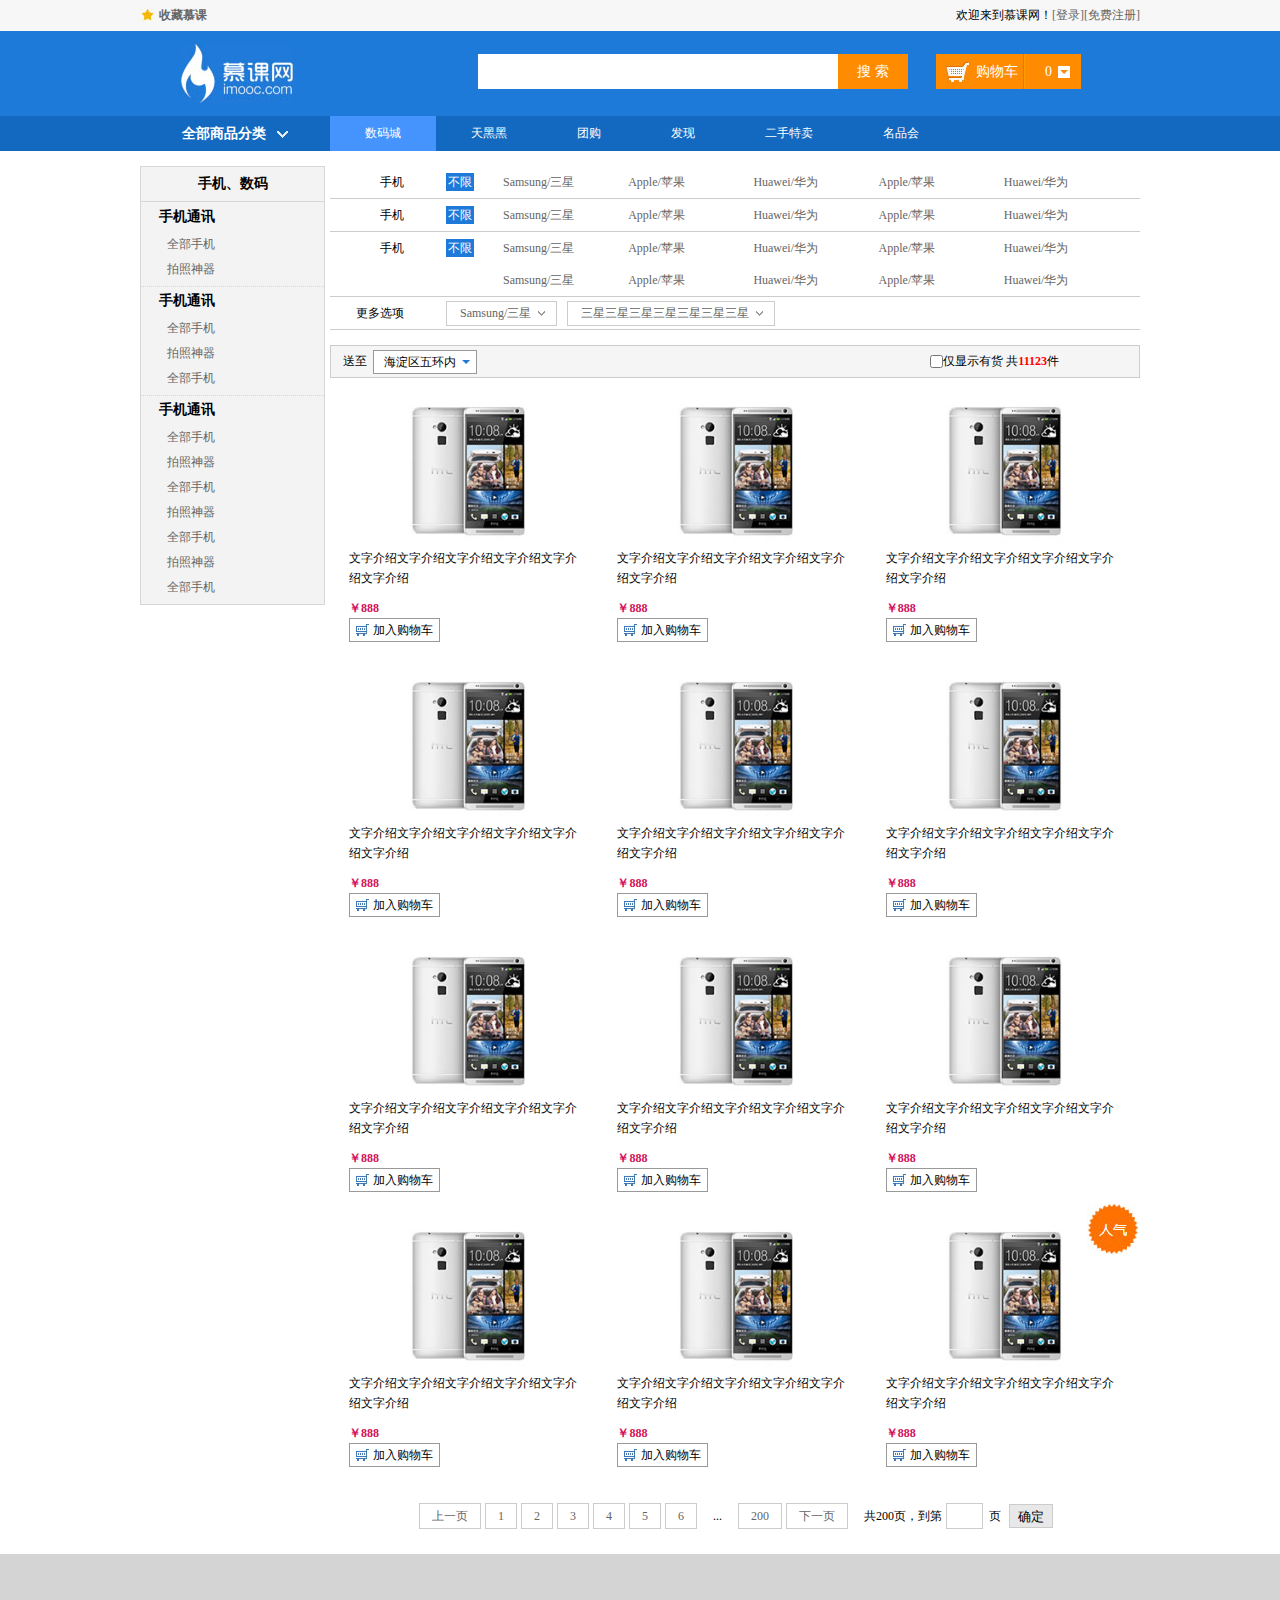
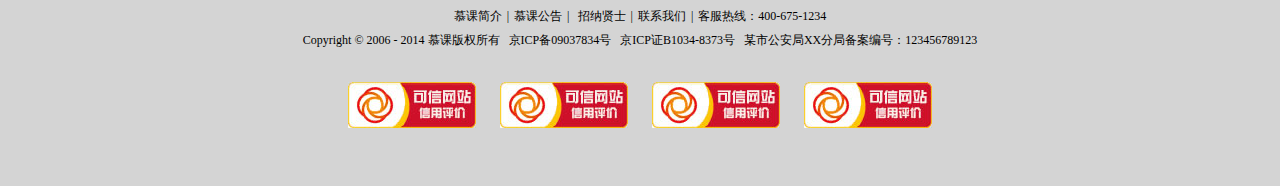
==== choose.html @ cde4eac7 "add first" ====
<!doctype html>
<html>
<head>
<meta charset="utf-8">
<title>筛选页</title>
<link type="text/css" rel="stylesheet" href="style/reset.css">
<link type="text/css" rel="stylesheet" href="style/main.css">
<!--[if IE 6]>
<script type="text/javascript" src="js/DD_belatedPNG_0.0.8a-min.js"></script>
<script type="text/javascript" src="js/ie6Fixpng.js"></script>
<![endif]-->
</head>

<body>
<div class="headerBar">
	<div class="topBar">
		<div class="comWidth">
			<div class="leftArea">
				<a href="#" class="collection">收藏慕课</a>
			</div>
			<div class="rightArea">
				欢迎来到慕课网！<a href="#">[登录]</a><a href="#">[免费注册]</a>
			</div>
		</div>
	</div>
	<div class="logoBar">
		<div class="comWidth">
			<div class="logo fl">
				<a href="#"><img src="images/logo.jpg" alt="慕课网"></a>
			</div>
			<div class="search_box fl">
				<input type="text" class="search_text fl">
				<input type="button" value="搜 索" class="search_btn fr">
			</div>
			<div class="shopCar fr">
				<span class="shopText fl">购物车</span>
				<span class="shopNum fl">0</span>
			</div>
		</div>
	</div>
	<div class="navBox">
		<div class="comWidth clearfix">
			<div class="shopClass fl">
				<h3>全部商品分类<i class="shopClass_icon"></i></h3>
				<div class="shopClass_show hide">
					<dl class="shopClass_item">
						<dt><a href="#" class="b">手机</a> <a href="#" class="b">数码</a> <a href="#" class="aLink">合约机</a></dt>
						<dd><a href="#">荣耀3X</a> <a href="#">单反</a> <a href="#">智能设备</a></dd>
					</dl>
					<dl class="shopClass_item">
						<dt><a href="#" class="b">手机</a> <a href="#" class="b">数码</a> <a href="#" class="aLink">合约机</a></dt>
						<dd><a href="#">荣耀3X</a> <a href="#">单反</a> <a href="#">智能设备</a></dd>
					</dl>
					<dl class="shopClass_item">
						<dt><a href="#" class="b">手机</a> <a href="#" class="b">数码</a> <a href="#" class="aLink">合约机</a></dt>
						<dd><a href="#">荣耀3X</a> <a href="#">单反</a> <a href="#">智能设备</a></dd>
					</dl>
					<dl class="shopClass_item">
						<dt><a href="#" class="b">手机</a> <a href="#" class="b">数码</a> <a href="#" class="aLink">合约机</a></dt>
						<dd><a href="#">荣耀3X</a> <a href="#">单反</a> <a href="#">智能设备</a></dd>
					</dl>
					<dl class="shopClass_item">
						<dt><a href="#" class="b">手机</a> <a href="#" class="b">数码</a> <a href="#" class="aLink">合约机</a></dt>
						<dd><a href="#">荣耀3X</a> <a href="#">单反</a> <a href="#">智能设备</a></dd>
					</dl>
				</div>
				<div class="shopClass_list hide">
					<div class="shopClass_cont">
						<dl class="shopList_item">
							<dt>电脑装机</dt>
							<dd>
								<a href="#">文字啊</a><a href="#">文字字啊</a><a href="#">文字字字啊</a><a href="#">文字啊</a><a href="#">文字</a><a href="#">文字啊</a>
							</dd>
						</dl>
						<dl class="shopList_item">
							<dt>电脑装机</dt>
							<dd>
								<a href="#">文字啊</a><a href="#">文字字啊</a><a href="#">文字字字啊</a><a href="#">文字啊</a><a href="#">文字</a><a href="#">文字啊</a><a href="#">文字啊</a><a href="#">文字字啊</a><a href="#">文字字字啊</a><a href="#">文字啊</a><a href="#">文字</a><a href="#">文字啊</a><a href="#">文字啊</a>
							</dd>
						</dl>
						<dl class="shopList_item">
							<dt>电脑装机</dt>
							<dd>
								<a href="#">文字啊</a><a href="#">文字字啊</a><a href="#">文字字字啊</a><a href="#">文字啊</a><a href="#">文字</a><a href="#">文字啊</a><a href="#">文字啊</a><a href="#">文字字啊</a><a href="#">文字字字啊</a><a href="#">文字啊</a><a href="#">文字</a><a href="#">文字啊</a><a href="#">文字啊</a>
							</dd>
						</dl>
						<dl class="shopList_item">
							<dt>电脑装机</dt>
							<dd>
								<a href="#">文字啊</a><a href="#">文字字啊</a><a href="#">文字字字啊</a><a href="#">文字啊</a><a href="#">文字</a><a href="#">文字啊</a><a href="#">文字啊</a><a href="#">文字字啊</a><a href="#">文字字字啊</a><a href="#">文字啊</a><a href="#">文字</a><a href="#">文字啊</a><a href="#">文字啊</a>
							</dd>
						</dl>
						<dl class="shopList_item">
							<dt>电脑装机</dt>
							<dd>
								<a href="#">文字啊</a><a href="#">文字字啊</a><a href="#">文字字字啊</a><a href="#">文字啊</a><a href="#">文字</a><a href="#">文字啊</a><a href="#">文字啊</a><a href="#">文字字啊</a><a href="#">文字字字啊</a><a href="#">文字啊</a><a href="#">文字</a><a href="#">文字啊</a><a href="#">文字啊</a>
							</dd>
						</dl>
						<div class="shopList_links">
							<a href="#">文字测试内容等等<span></span></a><a href="#">文字容等等<span></span></a>
						</div>
					</div>
				</div>
			</div>
			<ul class="nav fl">
				<li><a href="#" class="active">数码城</a></li>
				<li><a href="#">天黑黑</a></li>
				<li><a href="#">团购</a></li>
				<li><a href="#">发现</a></li>
				<li><a href="#">二手特卖</a></li>
				<li><a href="#">名品会</a></li>
			</ul>
		</div>
	</div>
</div>
<div class="hr_15"></div>
<div class="comWidth clearfix products">
	<div class="leftArea">
		<div class="leftNav vertical">
			<h3 class="nav_title">手机、数码</h3>
			<div class="nav_cont">
				<h3>手机通讯</h3>
				<ul class="navCont_list clearfix">
					<li><a href="#">全部手机</a></li>
					<li><a href="#">拍照神器</a></li>
				</ul>
			</div>
			<div class="nav_cont">
				<h3>手机通讯</h3>
				<ul class="navCont_list clearfix">
					<li><a href="#">全部手机</a></li>
					<li><a href="#">拍照神器</a></li>
					<li><a href="#">全部手机</a></li>
				</ul>
			</div>
			<div class="nav_cont">
				<h3>手机通讯</h3>
				<ul class="navCont_list clearfix">
					<li><a href="#">全部手机</a></li>
					<li><a href="#">拍照神器</a></li>
					<li><a href="#">全部手机</a></li>
					<li><a href="#">拍照神器</a></li>
					<li><a href="#">全部手机</a></li>
					<li><a href="#">拍照神器</a></li>
					<li><a href="#">全部手机</a></li>
				</ul>
			</div>
		</div>
	</div>
	<div class="rightArea">
		<div class="screening_box">
			<dl class="screening clearfix">
				<dt>手机</dt>
				<dd class="limit"><a href="#" class="active">不限</a></dd>
				<dd class="screening_list">
					<ul class="clearfix">
						<li><a href="#">Samsung/三星</a></li>
						<li><a href="#">Apple/苹果</a></li>
						<li><a href="#">Huawei/华为</a></li>
						<li><a href="#">Apple/苹果</a></li>
						<li><a href="#">Huawei/华为</a></li>
					</ul>
				</dd>
			</dl>
			<dl class="screening clearfix">
				<dt>手机</dt>
				<dd class="limit"><a href="#" class="active">不限</a></dd>
				<dd class="screening_list">
					<ul class="clearfix">
						<li><a href="#">Samsung/三星</a></li>
						<li><a href="#">Apple/苹果</a></li>
						<li><a href="#">Huawei/华为</a></li>
						<li><a href="#">Apple/苹果</a></li>
						<li><a href="#">Huawei/华为</a></li>
					</ul>
				</dd>
			</dl>
			<dl class="screening clearfix">
				<dt>手机</dt>
				<dd class="limit"><a href="#" class="active">不限</a></dd>
				<dd class="screening_list">
					<ul class="clearfix">
						<li><a href="#">Samsung/三星</a></li>
						<li><a href="#">Apple/苹果</a></li>
						<li><a href="#">Huawei/华为</a></li>
						<li><a href="#">Apple/苹果</a></li>
						<li><a href="#">Huawei/华为</a></li>
						<li><a href="#">Samsung/三星</a></li>
						<li><a href="#">Apple/苹果</a></li>
						<li><a href="#">Huawei/华为</a></li>
						<li><a href="#">Apple/苹果</a></li>
						<li><a href="#">Huawei/华为</a></li>
					</ul>
				</dd>
			</dl>
			<dl class="screening clearfix">
				<dt>更多选项</dt>
				<dd class="screening_list">
					<div class="screen_more">
						<a href="#">Samsung/三星</a>
					</div>
					<div class="screen_more">
						<a href="#">三星三星三星三星三星三星三星</a>
					</div>
				</dd>
			</dl>
		</div>
		<div class="hr_15"></div>
		<div class="addInfo">
			<div class="address">
				<span class="add_text">送至</span>
				<div class="select">
					<h3>海淀区五环内</h3><span></span>
					<ul class="show_select">
						<li>上帝</li>
						<li>五道口</li>
						<li>上帝</li>
					</ul>
				</div>
			</div>
			<div class="fr screen_text">
				<span class="check">
					<input type="checkbox" id="check"><label for="check">仅显示有货</label>
				</span>
				<span class="shop_number">
					共<em>11123</em>件
				</span>
			</div>
		</div>
		<div class="products_list screening_list_more clearfix">
			<div class="item">
				<div class="item_cont">
					<div class="img_item">
						<a href="#"><img src="images/shopImg.jpg" alt=""></a>
					</div>
					<p><a href="#">文字介绍文字介绍文字介绍文字介绍文字介绍文字介绍</a></p>
					<p class="money">￥888</p>
					<p><a href="#" class="addCar">加入购物车</a></p>
				</div>
			</div>
			<div class="item">
				<div class="item_cont">
					<div class="img_item">
						<a href="#"><img src="images/shopImg.jpg" alt=""></a>
					</div>
					<p><a href="#">文字介绍文字介绍文字介绍文字介绍文字介绍文字介绍</a></p>
					<p class="money">￥888</p>
					<p><a href="#" class="addCar">加入购物车</a></p>
				</div>
			</div>
			<div class="item">
				<div class="item_cont">
					<div class="img_item">
						<a href="#"><img src="images/shopImg.jpg" alt=""></a>
					</div>
					<p><a href="#">文字介绍文字介绍文字介绍文字介绍文字介绍文字介绍</a></p>
					<p class="money">￥888</p>
					<p><a href="#" class="addCar">加入购物车</a></p>
				</div>
			</div>
			<div class="item">
				<div class="item_cont">
					<div class="img_item">
						<a href="#"><img src="images/shopImg.jpg" alt=""></a>
					</div>
					<p><a href="#">文字介绍文字介绍文字介绍文字介绍文字介绍文字介绍</a></p>
					<p class="money">￥888</p>
					<p><a href="#" class="addCar">加入购物车</a></p>
				</div>
			</div>
			<div class="item">
				<div class="item_cont">
					<div class="img_item">
						<a href="#"><img src="images/shopImg.jpg" alt=""></a>
					</div>
					<p><a href="#">文字介绍文字介绍文字介绍文字介绍文字介绍文字介绍</a></p>
					<p class="money">￥888</p>
					<p><a href="#" class="addCar">加入购物车</a></p>
				</div>
			</div>
			<div class="item">
				<div class="item_cont">
					<div class="img_item">
						<a href="#"><img src="images/shopImg.jpg" alt=""></a>
					</div>
					<p><a href="#">文字介绍文字介绍文字介绍文字介绍文字介绍文字介绍</a></p>
					<p class="money">￥888</p>
					<p><a href="#" class="addCar">加入购物车</a></p>
				</div>
			</div>
			<div class="item">
				<div class="item_cont">
					<div class="img_item">
						<a href="#"><img src="images/shopImg.jpg" alt=""></a>
					</div>
					<p><a href="#">文字介绍文字介绍文字介绍文字介绍文字介绍文字介绍</a></p>
					<p class="money">￥888</p>
					<p><a href="#" class="addCar">加入购物车</a></p>
				</div>
			</div>
			<div class="item">
				<div class="item_cont">
					<div class="img_item">
						<a href="#"><img src="images/shopImg.jpg" alt=""></a>
					</div>
					<p><a href="#">文字介绍文字介绍文字介绍文字介绍文字介绍文字介绍</a></p>
					<p class="money">￥888</p>
					<p><a href="#" class="addCar">加入购物车</a></p>
				</div>
			</div>
			<div class="item">
				<div class="item_cont">
					<div class="img_item">
						<a href="#"><img src="images/shopImg.jpg" alt=""></a>
					</div>
					<p><a href="#">文字介绍文字介绍文字介绍文字介绍文字介绍文字介绍</a></p>
					<p class="money">￥888</p>
					<p><a href="#" class="addCar">加入购物车</a></p>
				</div>
			</div>
			<div class="item">
				<div class="item_cont">
					<div class="img_item">
						<a href="#"><img src="images/shopImg.jpg" alt=""></a>
					</div>
					<p><a href="#">文字介绍文字介绍文字介绍文字介绍文字介绍文字介绍</a></p>
					<p class="money">￥888</p>
					<p><a href="#" class="addCar">加入购物车</a></p>
				</div>
			</div>
			<div class="item">
				<div class="item_cont">
					<div class="img_item">
						<a href="#"><img src="images/shopImg.jpg" alt=""></a>
					</div>
					<p><a href="#">文字介绍文字介绍文字介绍文字介绍文字介绍文字介绍</a></p>
					<p class="money">￥888</p>
					<p><a href="#" class="addCar">加入购物车</a></p>
				</div>
			</div>
			<div class="item">
				<div class="item_cont">
					<div class="img_item">
						<a href="#"><img src="images/shopImg.jpg" alt=""></a>
					</div>
					<p><a href="#">文字介绍文字介绍文字介绍文字介绍文字介绍文字介绍</a></p>
					<p class="money">￥888</p>
					<p><a href="#" class="addCar">加入购物车</a></p>
				</div>
				<div class="hot"></div>
			</div>
		</div>
		<div class="hr_25"></div>
		<div class="page">
			<a href="#">上一页</a><a href="#">1</a><a href="#">2</a><a href="#">3</a><a href="#">4</a><a href="#">5</a><a href="#">6</a><span class="hl">...</span><a href="#">200</a><a href="#">下一页</a><span class="morePage">共200页，到第</span><input type="text" class="pageNum"><span class="ye">页</span><input type="button" value="确定" class="page_btn">
		</div>
	</div>
</div>
<div class="hr_25"></div>
<div class="footer">
	<p><a href="#">慕课简介</a><i>|</i><a href="#">慕课公告</a><i>|</i> <a href="#">招纳贤士</a><i>|</i><a href="#">联系我们</a><i>|</i>客服热线：400-675-1234</p>
	<p>Copyright &copy; 2006 - 2014 慕课版权所有&nbsp;&nbsp;&nbsp;京ICP备09037834号&nbsp;&nbsp;&nbsp;京ICP证B1034-8373号&nbsp;&nbsp;&nbsp;某市公安局XX分局备案编号：123456789123</p>
	<p class="web"><a href="#"><img src="images/webLogo.jpg" alt="logo"></a><a href="#"><img src="images/webLogo.jpg" alt="logo"></a><a href="#"><img src="images/webLogo.jpg" alt="logo"></a><a href="#"><img src="images/webLogo.jpg" alt="logo"></a></p>
</div>
</body>
</html>
---- style/main.css ----
@charset "utf-8";

/* CSS Document */


/*公用*/

.comWidth {
    width: 1000px;
    margin-left: auto;
    margin-right: auto;
}

.leftArea {
    float: left;
}

.rightArea {
    float: right;
}

.hide {
    display: none;
}

.show {
    display: block;
}


/*topBar*/

.topBar {
    height: 31px;
    background-color: #F7F7F7;
    line-height: 31px;
}

.collection {
    background: url(../images/icon/collection.jpg) left center no-repeat;
    padding-left: 19px;
    font-weight: bold;
}

.topBar a:hover {
    color: red;
}


/*logo*/

.logoBar {
    height: 85px;
    background-color: #1D7AD9;
}

.logo {
    padding-left: 41px;
    padding-top: 13px;
}


/*search*/

.search_box {
    width: 430px;
    padding-top: 23px;
    padding-left: 185px;
}


/*.search_text{width:350px;height:14px; line-height:14px; padding:11px 5px 10px; background-color:#FFF;}
*/

.search_text {
    width: 350px;
    height: 35px;
    line-height: 35px\9;
    /*css hack  \9 代表所有的ie浏览器*/
    padding: 0 5px;
    background-color: #FFF;
}

.search_btn {
    width: 70px;
    height: 35px;
    font-size: 14px;
    font-family: "Microsoft YaHei", "微软雅黑";
    background-color: #FF8C00;
    color: #FFF;
}


/*购物车*/

.shopCar {
    width: 145px;
    height: 35px;
    background-color: #FF8C00;
    margin-top: 23px;
    font: 14px/35px "Microsoft YaHei", "微软雅黑";
    color: #FFF;
    margin-right: 59px;
    display: inline;
}

.shopText {
    /*font-size:14px; font-family:"Microsoft YaHei", "微软雅黑"; line-height:35px;*/
    height: 100%;
    width: 87px;
    border-right: #E27A00 solid 1px;
    background: url(../images/icon/shaoIcon.jpg) 10px center no-repeat;
    text-indent: 40px;
}
.shopText a{
	color: #fff;
}

.shopNum {
    width: 27px;
    height: 35px;
    border-left: #FF9C01 solid 1px;
    background: url(../images/icon/sj.jpg) 33px center no-repeat;
    text-align: right;
    padding-right: 29px;
}


/*导航*/

.navBox {
    height: 35px;
    background-color: #1369C0;
    color: #FFF;
}

.shopClass {
    width: 190px;
    position: relative;
}

.shopClass h3 {
    text-align: center;
    line-height: 35px;
}

.shopClass_icon {
    width: 11px;
    height: 7px;
    overflow: hidden;
    background-position: 0 -39px;
    display: inline-block;
    margin-left: 11px;
}

.nav,
.shopClass h3 {
    font-family: "Microsoft YaHei", "微软雅黑";
}

.nav {
    line-height: 35px;
}

.nav li {
    float: left;
}

.nav a {
    height: 35px;
    display: inline-block;
    padding: 0 35px;
    color: #FFF;
}

.nav .active {
    background-color: #4593FD;
}


/*商品弹出列表*/

.shopClass_show {
    background-color: #4593FD;
    position: absolute;
    left: 0;
    top: 35px;
    width: 100%;
    padding-bottom: 1px;
}

.shopClass_item {
    padding: 13px 10px;
    border-bottom: #3487F2 solid 1px;
    border-top: #5AA1FE solid 1px;
    line-height: 16px;
}

.shopClass_item dt {
    height: 21px;
    line-height: 1;
    overflow: hidden;
    background: url(../images/icon/shop_sj.jpg) right center no-repeat;
}

.shopClass_item .b {
    /*font-family:"Microsoft YaHei", "微软雅黑"; font-size:14px; font-weight:bold;*/
    font: 14px/1 "Microsoft YaHei", "微软雅黑";
}

.shopClass_item a {
    color: #FFF;
}

.shopClass_item a:hover {
    text-decoration: underline;
}

.shopClass_item .aLink {
    width: 48px;
    height: 20px;
    background: url(../images/icon/aLink_bg.png) left center no-repeat;
    display: inline-block;
    text-align: center;
    line-height: 20px;
    text-decoration: underline;
}


/*shopClass_item active 状态*/

.shopClass_active {
    background-color: #FFF;
    border-left: #4593FD solid 1px;
}

.shopClass_active dt {
    background: none;
}

.shopClass_active a {
    color: #000;
}

.shopClass_active .aLink {
    color: #FFF;
    text-decoration: none;
}


/*弹出的菜单*/

.shopClass_list {
    width: 568px;
    border: #CCC solid 1px;
    position: absolute;
    left: 190px;
    top: 35px;
}

.shopClass_cont {
    padding: 0 20px;
}

.shopList_item {
    padding: 10px 0;
    border-bottom: #CCC solid 1px;
}

.shopList_item dt {
    color: #4B87D9;
    line-height: 24px;
    font-weight: bold;
    height: 24px;
}

.shopList_item dd {
    padding-left: 68px;
    line-height: 24px;
    margin-top: -24px;
}

.shopList_item dd a {
    margin-right: 12px;
}

.shopList_links {
    padding: 15px 0;
}

.shopList_links a {
    color: #FFF;
    background-color: #2785E6;
    height: 26px;
    line-height: 26px;
    font-size: 12px;
    display: inline-block;
    padding: 0 14px 0 8px;
    margin-right: 10px;
}

.shopList_links span {
    width: 11px;
    height: 7px;
    background: url(../images/icon/shop_sj.jpg) left center no-repeat;
    display: inline-block;
    margin-left: 7px;
}


/*banner部分*/

.banner {
    margin-bottom: 15px;
}

.banner_bar {
    float: right;
    position: relative;
    overflow: hidden;
}

.imgBox {
    position: absolute;
    left: 0;
    top: 0;
}

.imgBox li {
    float: left;
}

.imgBox img {
    display: block;
}

.imgNum {
    position: absolute;
    left: 0;
    bottom: 15px;
    width: 100%;
    text-align: center;
}

.imgNum a {
    width: 20px;
    height: 5px;
    overflow: hidden;
    background-color: #FFF;
    display: inline-block;
    margin: 0 3px;
}

.imgNum .active {
    background-color: #FF7700;
}

.banner_big,
.banner_big img {
    width: 810px;
    height: 326px;
}

.banner_big .imgBox {
    width: 1620px;
    height: 326px;
}

.banner_sm,
.banner_sm img {
    width: 190px;
    height: 400px;
}

.banner_sm .imgBox {
    width: 380px;
    height: 400px;
}


/*商品标题*/

.shopTit {
    height: 44px;
    font-family: "Microsoft YaHei", "微软雅黑";
    line-height: 44px;
    margin-bottom: 15px;
}

.shopTit h3 {
    font-size: 24px;
    float: left;
    font-weight: normal;
    padding-left: 15px;
}

.icon {
    width: 44px;
    height: 44px;
    background: url(../images/icon/shopIcon.jpg) left top no-repeat;
    float: left;
}

.more {
    float: right;
    font-family: "宋体";
}

.more:hover {
    text-decoration: underline;
}


/*商品列表*/

.shopList .leftArea {
    width: 190px;
}

.shopList .rightArea {
    width: 808px;
    border: #999 solid 1px;
    border-bottom: #FF7201 solid 3px;
    height: 396px;
    overflow: hidden;
}


/*商品列表-右侧*/

.shopList {
    margin-bottom: 15px;
}

.shopList_top,
.shopList_sm {
    margin-right: -4px;
}

.shop_item {
    width: 202px;
    border-right: #999 solid 1px;
    border-bottom: #999 solid 1px;
    height: 279px;
    text-align: center;
    font-family: "Microsoft YaHei", "微软雅黑";
    float: left;
}

.shop_img {
    height: 218px;
}

.shop_img img {
    width: 100%;
    height: 218px;
    display: block;
}

.shop_item h3 {
    font-size: 16px;
}

.shop_item p {
    font-size: 14px;
    color: #FF7300;
    line-height: 21px;
}


/*商品列表-小*/

.shopItem_sm {
    width: 202px;
    border-right: #999 solid 1px;
    height: 110px;
    padding-top: 6px;
    float: left;
}

.shopItem_smImg {
    width: 95px;
    height: 95px;
    text-align: center;
    float: left;
}

.shopItem_smImg img {
    width: 95px;
    height: 95px;
}

.shopItem_text {
    padding-top: 28px;
    width: 100px;
    float: left;
}

.shopItem_text p {
    color: #FF7300;
}

.shopItem_text h3 {
    font-family: "Microsoft YaHei", "微软雅黑";
    font-size: 16px;
    font-weight: normal;
    color: #181818;
    line-height: 30px;
}


/*底部*/

.footer {
    text-align: center;
    background-color: #D4D4D4;
    line-height: 24px;
    padding: 50px 0;
}

.footer i {
    font-style: normal;
    margin: 0 5px;
}

.footer a {
    color: #000;
}

.footer a:hover {
    color: #F60;
}

.web {
    padding-top: 30px;
}

.web img {
    margin: 0 12px;
}

.hr_25 {
    height: 25px;
}

.hr_45 {
    height: 45px;
}

.hr_7 {
    height: 7px;
    overflow: hidden;
}

.hr_15 {
    height: 15px;
    overflow: hidden;
}


/*产品分类*/

.products .leftArea {
    width: 185px;
}

.products .rightArea {
    width: 810px;
}

.products .banner_bar {
    float: none;
}

.products .item {
    width: 25%;
    *width: 24.9%;
    margin-bottom: 10px;
}


/*产品分类导航*/

.leftNav {
    background-color: #F3F3F3;
    border: #D7D7D7 solid 1px;
}

.nav_title {
    height: 34px;
    line-height: 34px;
    font-size: 14px;
    border-bottom: #D7D7D7 solid 1px;
    text-align: center;
}

.nav_cont {
    padding: 0 18px 4px;
    /*上 左右 下*/
    border-bottom: #D7D7D7 1px dotted;
    margin-bottom: -1px;
}

.nav_cont h3 {
    font-size: 12px;
    height: 30px;
    line-height: 30px;
}

.navCont_list {
    line-height: 25px;
}

.navCont_list li {
    float: left;
    width: 50%;
}

.vertical li {
    width: auto;
    float: none;
    padding-left: 8px;
}

.vertical .nav_title,
.vertical .nav_cont h3 {
    font-family: "Microsoft YaHei", "微软雅黑";
    font-size: 14px;
}


/*标题*/

.products_title {
    height: 34px;
    border-bottom: #CCCCCC solid 2px;
}

.products_title h3 {
    width: 180px;
    border-bottom: #096DBA solid 2px;
    height: 34px;
    line-height: 34px;
    text-indent: 9px;
    margin-bottom: -2px;
    position: relative;
}


/*商品*/

.item {
    float: left;
    height: 265px;
    position: relative;
}

.item_cont {
    padding: 0 15px;
}

.img_item {
    height: 170px;
    text-align: center;
}

.img_item img {
    height: 170px;
}

.item p {
    line-height: 20px;
}

.item a {
    color: #000;
}

.item a:hover {
    text-decoration: underline;
}

.money {
    color: #D4105A;
    font-weight: bold;
    padding-top: 10px;
}

.stars {
    width: 13px;
    height: 12px;
    overflow: hidden;
    background-position: 0 0;
    display: inline-block;
    margin-right: 1px;
}

.hot {
    width: 52px;
    height: 52px;
    background-position: -35px 0;
    position: absolute;
    right: 0;
    top: 0;
}


/*筛选*/

.screening {
    border-bottom: #CCC solid 1px;
    font-family: Verdana;
}

.screening dt {
    line-height: 32px;
    width: 74px;
    text-align: right;
    float: left;
    margin-right: 42px;
}

.limit {
    width: 55px;
    float: left;
    line-height: 32px;
}

.screening .active {
    background-color: #1D7AD9;
    color: #FFF;
}

.screening a {
    padding: 2px;
}

.screening_list {
    line-height: 32px;
    width: 626px;
    float: left;
}

.screening_list li {
    width: 20%;
    float: left;
}

.screen_more {
    border: #CCC solid 1px;
    height: 23px;
    line-height: 23px;
    margin-top: 4px;
    float: left;
    padding-right: 11px;
    padding-left: 11px;
    margin-right: 10px;
}

.screen_more a {
    background: url(../images/icon/sj_grey.gif) right center no-repeat;
    padding-right: 14px;
}

.addInfo {
    height: 31px;
    border: #CCC solid 1px;
    background-color: #F5F5F5;
}

.address {
    float: left;
}

.add_text {
    float: left;
    line-height: 31px;
    padding-left: 12px;
    padding-right: 6px;
}

.addInfo .select {
    margin-top: 4px;
}

.screen_text {
    line-height: 31px;
    padding-right: 80px;
}

.check {
    position: relative;
    top: -1px;
    _top: 4px;
}

.shop_number {
    position: relative;
    _top: 4px;
}

.check input,
.check label {
    vertical-align: middle;
}

.shop_number em {
    color: #F00;
    font-style: normal;
    font-weight: bold;
}

.addCar {
    border: #999 solid 1px;
    height: 22px;
    line-height: 22px;
    display: inline-block;
    padding: 0 6px 0 23px;
    background: url(../images/icon/car.jpg) 6px center no-repeat;
}

.screening_list_more {
    padding-left: 0.5%;
}

.screening_list_more .item {
    width: 33.3%;
}


/*page*/

.page {
    text-align: center;
    position: relative;
    z-index: 2;
}

.page a {
    height: 24px;
    display: inline-block;
    line-height: 24px;
    border: #CCC solid 1px;
    padding: 0 12px;
    margin: 0 2px;
}

.page .hl {
    display: inline-block;
    padding: 0 12px;
    margin: 0 2px;
}

.morePage {
    padding-left: 14px;
    display: inline-block;
    height: 24px;
    line-height: 24px;
}

.pageNum {
    width: 29px;
    padding: 0 3px;
    border: #ccc solid 1px;
    height: 24px;
    line-height: 24px\9;
    text-align: center;
    margin-left: 4px;
}

.page_btn {
    width: 44px;
    height: 24px;
    line-height: 24px;
    background-color: #E8E8E8;
    border: #CCC solid 1px;
}

.ye {
    padding: 0 8px 0 6px;
}

.page a,
.page span,
.page input {
    vertical-align: middle;
    position: relative;
}


/*组件*/

.select {
    border: #999 solid 1px;
    height: 22px;
    line-height: 22px;
    float: left;
    background-color: #FFF;
    padding-left: 10px;
    padding-right: 20px;
    position: relative;
    z-index: 4;
}

.select h3 {
    font-size: 12px;
    font-weight: normal;
}

.select span {
    position: absolute;
    right: 0;
    top: 0;
    height: 100%;
    width: 20px;
    background: url(../images/icon/sj_blue.jpg) center center no-repeat;
}

.show_select {
    position: absolute;
    left: -1px;
    top: 22px;
    background-color: #FFF;
    width: 100%;
    border: #999 solid 1px;
    display: none;
}

.show_select li {
    padding-left: 10px;
}


/*商品介绍*/

.grey {
    background-color: #F0F0F0;
}


/*位置*/

.userPosition {
    font-size: 0;
    font-family: Verdana;
    margin-top: 25px;
    margin-bottom: 15px;
}

.userPosition em,
.userPosition span,
.userPosition strong,
.userPosition a {
    font-size: 12px;
}

.userPosition em {
    font-style: normal;
}

.userPosition a:hover {
    text-decoration: underline;
}

.description_info {
    background-color: #FFF;
}

.description {
    border: #CCC solid 1px;
}

.description .leftArea {
    width: 309px;
}

.description .rightArea {
    width: 688px;
    border-left: #CCC solid 1px;
}


/*图片展示*/

.description_imgs .big {
    height: 340px;
    text-align: center;
}

.des_smimg {
    padding-left: 1px;
    width: 265px;
    margin: 0 auto;
}

.des_smimg li {
    float: left;
    margin-left: -1px;
}

.des_smimg img {
    border: #CCC solid 1px;
}

.des_smimg .active {
    border-color: #317EE7;
    position: relative;
}

.des_content {
    padding: 10px;
}

.des_content_tit {
    font: bold 16px/22px "Microsoft YaHei", "微软雅黑";
    padding: 13px 25px;
}

.des_content .dl {
    margin-bottom: 8px;
}

.des_content .dt {
    width: 75px;
    float: left;
    position: relative;
    color: #666;
    text-indent: 17px;
    line-height: 25px;
}

.des_content .dd {
    padding-left: 75px;
    *padding-left: 0;
}

.des_money {
    font-size: 18px;
    color: #F30;
    font-family: Verdana;
}

.des_money em {
    font-style: normal;
    font-size: 12px;
}


/*换购*/

.hg {
    padding-top: 4px;
    display: inline-block;
}

.hg_icon {
    width: 55px;
    height: 18px;
    display: inline-block;
    background-position: 0 -101px;
    color: #FFF;
    font-style: normal;
    text-indent: 16px;
    line-height: 18px;
    margin-right: 10px;
    float: left;
}

.hg em {
    float: left;
    font-style: normal;
    line-height: 18px;
}


/*送货*/

.des_position {
    background-color: #F2F2F2;
    padding: 15px 0;
}

.theGoods {
    line-height: 24px;
    padding-left: 10px;
}

.des_content .colorSelect {
    line-height: 35px;
}

.des_item {
    color: #666;
    padding: 9px 10px;
    border: #CCC solid 1px;
    float: left;
    background-color: #FFF;
    margin-right: 10px;
}

.des_item_acitve {
    border-color: #317EE7;
    color: #333;
}

.des_item_sm {
    padding: 3px 7px;
    margin-bottom: 8px;
}

.des_content .des_select_more {
    line-height: 55px;
}


/*数量*/

.des_number {
    border: #B2B2B2 solid 1px;
    height: 32px;
    width: 82px;
    float: left;
}

.des_number div {
    height: 100%;
    float: left;
}

.reduction,
.plus {
    width: 15px;
    background: url(../images/icon/plus_bg.jpg) left top no-repeat;
    line-height: 32px;
    text-align: center;
    color: #333;
}

.reduction {
    border-right: #CCC solid 1px;
}

.plus {
    border-left: #CCC solid 1px;
}

.des_input {
    width: 42px;
    background: url(../images/icon/des_input_bg.jpg) left top no-repeat;
    padding: 0 4px;
    overflow: hidden;
}

.des_input input {
    width: 100%;
    height: 32px;
    line-height: 32px\9;
    text-align: center;
}

.xg {
    line-height: 32px;
    float: left;
    padding-left: 10px;
    font-weight: bold;
    color: #656565;
}

.xg em {
    color: #FB7700;
    font-style: normal;
}

.des_content .des_num {
    line-height: 32px;
}


/*已选择*/

.des_select {
    font-weight: bold;
    margin: 22px 0 12px;
    text-indent: 17px;
}

.des_select span {
    color: #0479C9;
}

.shop_buy {
    text-align: center;
}

.shopping_btn,
.buy_btn {
    display: inline-block;
    width: 184px;
    height: 48px;
    background: url(../images/icon/buy_btn.jpg) left top no-repeat;
}

.line {
    width: 1px;
    height: 90px;
    overflow: hidden;
    background-color: #CCC;
    display: inline-block;
    margin: 0 40px;
}

.line,
.shopping_btn,
.buy_btn {
    vertical-align: middle;
}

.notes {
    color: #CCC;
    text-indent: 17px;
}


/*产品介绍*/

.des_info .leftArea {
    width: 190px;
}

.des_info .rightArea {
    width: 790px;
}

.recommend {
    border: #CCC solid 1px;
    background-color: #FFF;
    padding-bottom: 15px;
}

.recommend .tit {
    height: 39px;
    border-bottom: solid 1px #ccc;
    line-height: 39px;
    text-indent: 15px;
    font-size: 14px;
    background-color: #F3F3F3;
}

.recommend .item {
    float: none;
    height: auto;
}

.recommend .money {
    padding-top: 0;
}


/*详细介绍*/

.des_infoContent {
    border: #CCC solid 1px;
    background-color: #FFF;
}

.des_tit {
    height: 39px;
    border-bottom: #CCC solid 1px;
    background: url(../images/icon/des_title.jpg) left top repeat-x;
}

.des_tit li {
    float: left;
    width: 50%;
    font: 14px/39px "宋体";
    text-align: center;
    border-left: solid 1px #ccc;
    margin-left: -1px;
}

.des_tit .active {
    background-color: #0479CA;
    font-weight: bold;
    color: #FFF;
    position: relative;
}

.des_tit span {
    background: url(../images/icon/des_title_icon.png) left center no-repeat;
    padding-left: 32px;
    display: inline-block;
    line-height: 39px;
}

.ad {
    padding: 30px 0;
    text-align: center;
}

.info_tit {
    height: 26px;
    border-bottom: #CCC solid 1px;
    font-family: "Microsoft YaHei", "微软雅黑";
    margin-bottom: 18px;
}

.info_tit h3 {
    float: left;
    font-size: 16px;
    color: #2357A5;
    border-bottom: #2357A5 solid 1px;
    height: 26px;
    margin-bottom: -1px;
    position: relative;
    padding-right: 8px;
}

.info_tit h4 {
    font-size: 12px;
    line-height: 26px;
    padding-left: 4px;
    color: #656565;
}

.info_text {
    padding: 0 20px;
}

.info_text p {
    line-height: 22px;
    font-size: 14px;
    color: #656565;
}

.center {
    display: block;
    margin: 0 auto;
}


/*商品评价*/

.shopDes_tit {
    line-height: 38px;
    height: 38px;
    font-size: 14px;
    color: #656565;
    padding-left: 10px;
}

.score_box {
    padding-left: 10px;
    height: 120px;
}

.score {
    font-family: "Microsoft YaHei", "微软雅黑";
    float: left;
    margin-right: 10px;
}

.score em {
    font-size: 18px;
    color: #65657D;
    font-style: normal;
}

.score span {
    font-size: 50px;
    color: #FF8F00;
}

.score_speed {
    float: left;
    width: 450px;
    line-height: 16px;
    font-size: 12px;
    margin-top: 12px;
    position: relative;
}

.score_speed_text {
    overflow: hidden;
    margin-bottom: 10px;
    color: #FFF;
    height: 16px;
    background-color: #BDBDBD;
}

.score_speed_text li {
    float: left;
}

.score_speed_text .speed_01 {
    width: 114px;
    text-indent: 26px;
}

.score_speed_text .speed_02 {
    width: 82px;
}

.score_speed_text .speed_03 {
    width: 76px;
}

.score_speed_text .speed_04 {
    width: 65px;
}

.score_num {
    position: absolute;
    left: 94%;
    top: -21px;
    text-align: center;
    width: 25px;
    height: 14px;
    background-color: #7F7F7F;
    color: #FFF;
}

.score_num i {
    border-width: 4px;
    border-style: solid dashed dashed dashed;
    border-color: #7F7F7F transparent transparent transparent;
    width: 0;
    height: 0;
}


/*满意切换*/

.review_tab {
    height: 32px;
    background-color: #F2F2F2;
}

.review {
    line-height: 32px;
    height: 100%;
    padding-left: 20px;
}

.review li {
    float: left;
    height: 100%;
    margin-right: 40px;
}

.review li a {
    display: inline-block;
    height: 30px;
    line-height: 30px;
    padding: 0 5px;
}

.review .active {
    color: #317DE6;
    font-weight: bold;
    border-bottom: #317DE6 solid 2px;
    margin-bottom: -2px;
    position: relative;
}

.review_sort {
    padding: 5px 5px 0 0;
}

.review_sort a {
    display: inline-block;
    line-height: 20px;
    height: 20px;
    border: solid 1px #ccc;
    padding: 0 20px 0 6px;
    background: url(../images/icon/down.png) 58px center no-repeat;
}

.review_list {
    padding-top: 18px;
    margin-bottom: 10px;
}

.review_userHead {
    width: 170px;
}

.review_user {
    width: 60px;
    text-align: center;
    margin-left: 40px;
}

.review_user img {
    width: 60px;
    height: 60px;
    display: block;
}

.review_user p {
    line-height: 20px;
}

.review_cont {
    padding-left: 170px;
}

.starsBox .stars {
    margin-top: 1px;
}

.stars_text {
    font-weight: bold;
    padding-left: 10px;
}

.review_t {
    height: 24px;
    padding-top: 5px;
}

.review_cont p {
    line-height: 30px;
}


/*购物车*/

.stepBox {
    width: 396px;
    padding-top: 26px;
}

.step {
    background: url(../images/step.jpg) left top no-repeat;
    height: 19px;
}

.step_text {
    color: #FFF;
    font-size: 12px;
    line-height: 30px;
}

.step_text li {
    float: left;
}

.s01,
.s03 {
    width: 30%;
}

.s02 {
    width: 40%;
    text-align: center;
}

.s03 {
    text-align: right;
}

.step_text .active {
    color: #F3E402;
    font-weight: bold;
}

.shoppingCart {
    padding-top: 10px;
}

.shopping_item {
    border: #ccc solid 1px;
}

.shopping_tit {
    height: 31px;
    background: url(../images/shopping_bg.jpg) left top repeat-x;
    color: #444444;
    font: 16px/31px "Microsoft YaHei", "微软雅黑";
    text-indent: 12px;
    border-bottom: #E3E3E3 solid 1px;
}

.padding_shop {
    padding: 25px 30px;
}

.shopping_list_text {
    float: left;
    width: 76px;
    line-height: 24px;
}

.cart_tel,
.input {
    vertical-align: middle;
}

.cart_tel {
    display: inline-block;
    height: 24px;
    line-height: 24px;
}

.shopping_list li {
    height: 24px;
    margin-bottom: 10px;
}

.shopping_list_text em {
    color: #F30;
    font-style: normal;
    margin-right: 5px;
}

.input {
    height: 22px;
    line-height: 22px\9;
    border: #CCC solid 1px;
    padding: 0 6px;
    width: 110px;
}

.input_b {
    width: 392px;
}

.input_s {
    width: 64px;
}

.input_s2 {
    width: 84px;
}

.jian {
    padding: 0 3px;
}

.affirm {
    width: 114px;
    height: 28px;
    background: url(../images/sh_btn.jpg) left top no-repeat;
}

.radio {
    position: relative;
    top: 3px;
    margin-right: 4px;
}

.backCar {
    float: right;
    font-size: 12px;
    font-family: "宋体";
    margin-right: 33px;
    color: #3377FF;
}

.backCar:hover {
    text-decoration: underline;
}

.cart_head {
    padding-top: 5px;
}

.cart_head .cart_item {
    line-height: 28px;
}

.cart_item {
    border-bottom: #CCC solid 1px;
    float: left;
}

.t_name {
    width: 440px;
    padding-left: 30px;
}

.t_price {
    width: 134px;
}

.t_return {
    width: 136px;
}

.t_num {
    width: 135px;
}

.t_subtotal {
    width: 123px;
}

.t_red {
    color: red;
}


/*商品信息*/

.cart_cont {
    border-bottom: solid 1px #ccc;
}

.cart_cont .cart_item {
    border-bottom: none;
}

.cart_cont .t_price,
.cart_cont .t_return,
.cart_cont .t_num,
.cart_cont .t_subtotal {
    line-height: 37px;
}

.cart_shopInfo img {
    width: 90px;
    height: 100px;
    display: block;
    float: left;
}

.cart_shopInfo_cont {
    padding-left: 90px;
    font-size: 12px;
}

.cart_link {
    line-height: 37px;
    margin-bottom: 30px;
}

.cart_link a:hover {
    text-decoration: underline;
}

.cart_info {
    color: #000;
}

.cart_message {
    line-height: 40px;
    padding-left: 30px;
    margin-bottom: 10px;
}

.cart_prompt {
    line-height: 40px;
    padding-left: 30px;
    color: red;
}

.cart_prompt_icon {
    width: 12px;
    height: 12px;
    display: inline-block;
    background-position: 0 -19px;
    margin-right: 11px;
}

.pb_10 {
    padding-bottom: 10px;
}

.cart_no_bor {
    border-bottom: none;
}

.cart_rmb {
    margin-bottom: 16px;
}

.cart_rmb i {
    font-size: 14px;
    color: #999;
    font-style: normal;
}

.cart_rmb span {
    font: bold 24px/1 Verdana;
    color: red;
}

.cart_btnBox {
    text-align: right;
}

.cart_btn {
    width: 165px;
    height: 33px;
    background-color: #E50007;
    font: 18px/33px "Microsoft YaHei", "微软雅黑";
    color: #FFF;
}


/*登陆*/

.login_logo .comWidth {
    width: 460px;
}

.welcome_title {
    font: 22px/85px "Microsoft YaHei", "微软雅黑";
    color: #FFF;
    float: left;
    padding-left: 24px;
}

.loginBox {
    width: 458px;
    border: #999 solid 1px;
    margin: 10px auto;
    position: relative;
}

.login_cont {
    padding: 15px 76px;
}

.l_tit {
    color: #666;
    line-height: 20px;
}

.login_input {
    border: #999 solid 1px;
    height: 32px;
    line-height: 32px\9;
    text-indent: 5px;
    width: 100%;
}

.user_icon {
    background: url(../images/icon/user_icon.jpg) right center no-repeat;
}

.mb_10 {
    margin-bottom: 10px;
}

.autoLogin {
    padding-top: 27px;
    padding-bottom: 28px;
}

.checked {
    position: relative;
    top: 3px;
    margin-right: 3px;
}

.login_btn {
    width: 309px;
    height: 36px;
    background: url(../images/icon/login_btn.jpg) left top no-repeat;
}

.login_partners {
    padding-top: 34px;
}

.login_list li {
    float: left;
    line-height: 20px;
}

.login_list span {
    color: #999;
    margin: 0 2px;
}

.reg_link {
    width: 115px;
    height: 31px;
    background: url(../images/icon/red_link.jpg) left top no-repeat;
    position: absolute;
    right: 31px;
    bottom: -31px;
}

.red_logo .comWidth {
    width: 630px;
}

.regBox {
    width: 628px;
    margin: 10px auto;
    border: #CCC solid 1px;
}

.reg_item {
    font: 14px/34px "宋体";
    width: 110px;
    text-align: right;
    float: left;
}

.reg_item i {
    color: red;
    font-style: normal;
    margin-right: 5px;
}

.input_item {
    width: 306px;
    float: left;
}

.regBox li {
    height: 70px;
    vertical-align: top;
}

.regBox .autoLogin {
    height: 46px;
    padding: 0;
}

.regBox .login_cont {
    padding: 45px 76px 20px 76px;
}


/*图片合并*/

.stars,
.hg_icon,
.cart_prompt_icon,
.shopClass_icon,
.hot {
    background-image: url(../images/icon/icon.png);
    background-repeat: no-repeat;
}
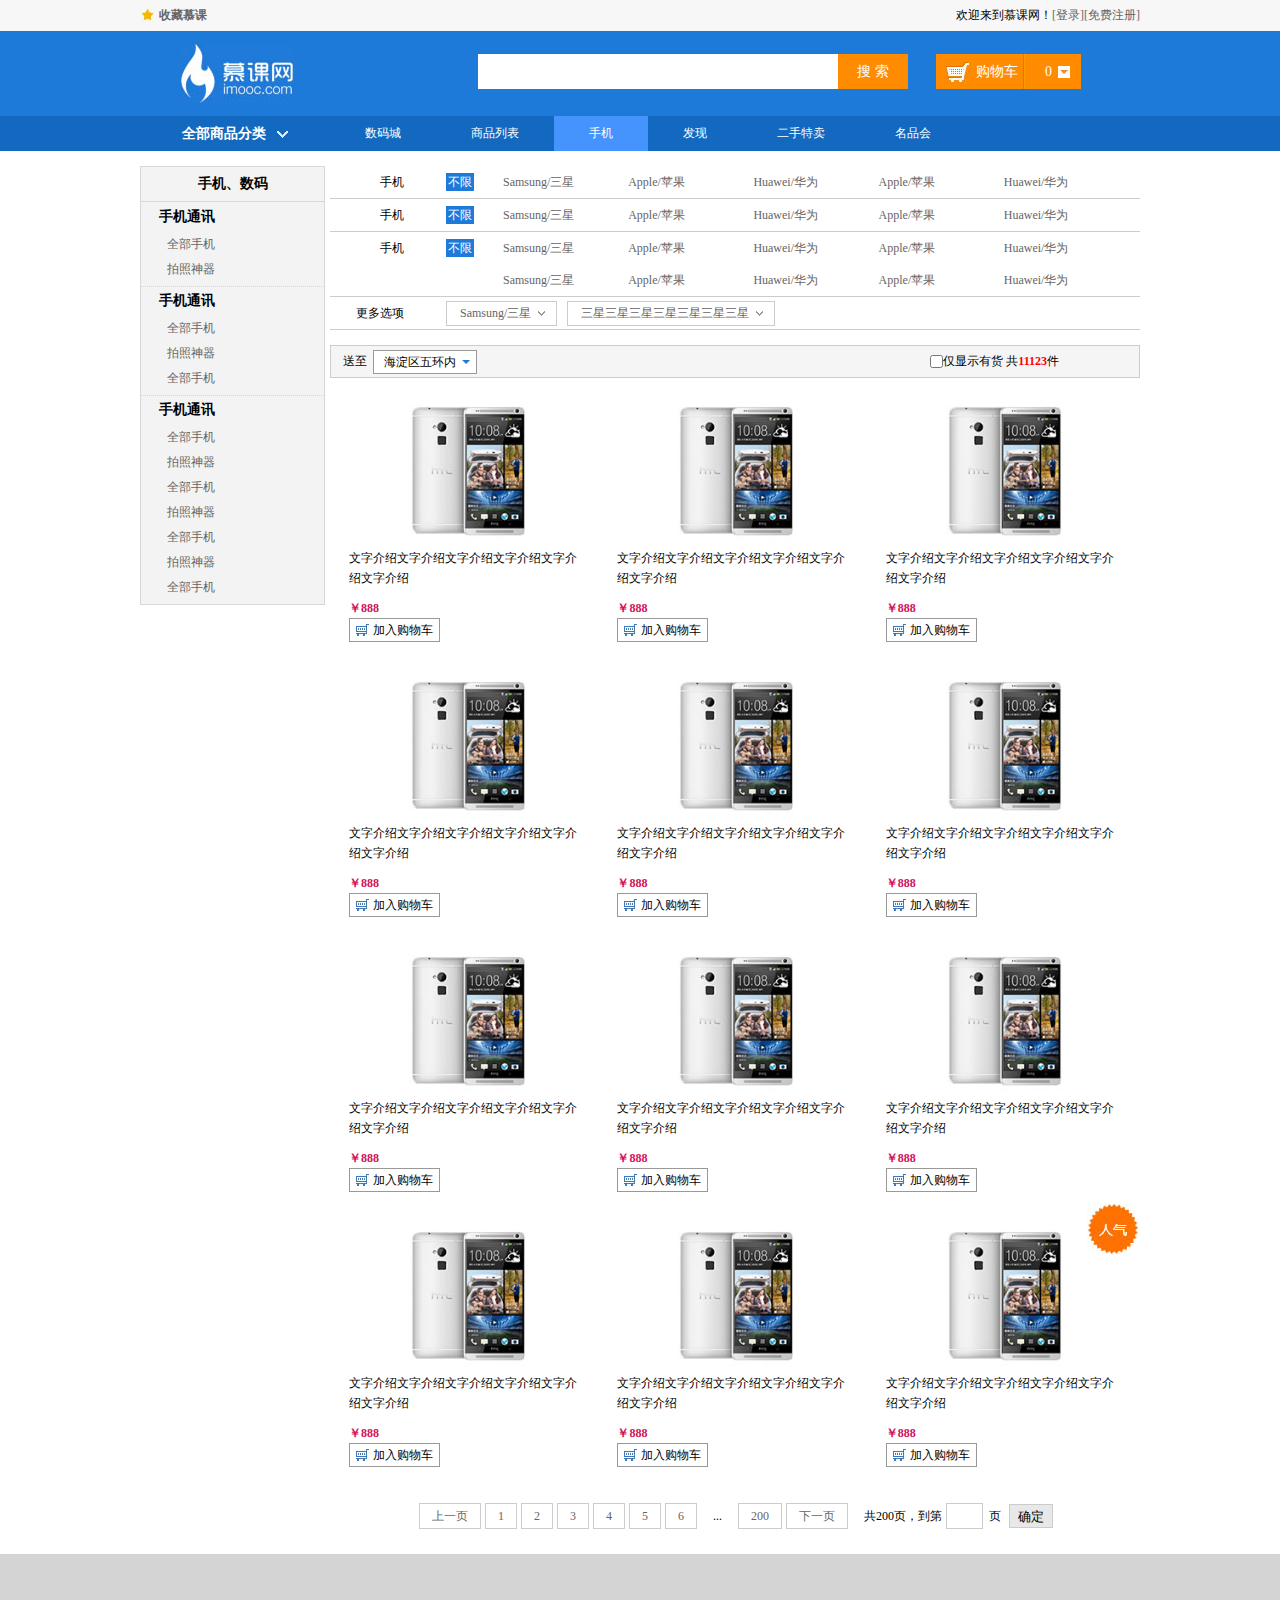
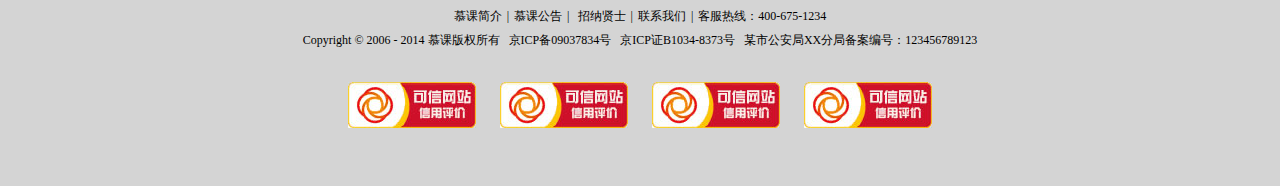
==== commit 1cc41452: "hai" ====
--- a/choose.html
+++ b/choose.html
@@ -103,9 +103,9 @@
 				</div>
 			</div>
 			<ul class="nav fl">
-				<li><a href="#" class="active">数码城</a></li>
-				<li><a href="#">天黑黑</a></li>
-				<li><a href="#">团购</a></li>
+				<li><a href="index.html">数码城</a></li>
+				<li><a href="shop.html">商品列表</a></li>
+				<li><a href="choose.html" class="active">手机</a></li>
 				<li><a href="#">发现</a></li>
 				<li><a href="#">二手特卖</a></li>
 				<li><a href="#">名品会</a></li>
